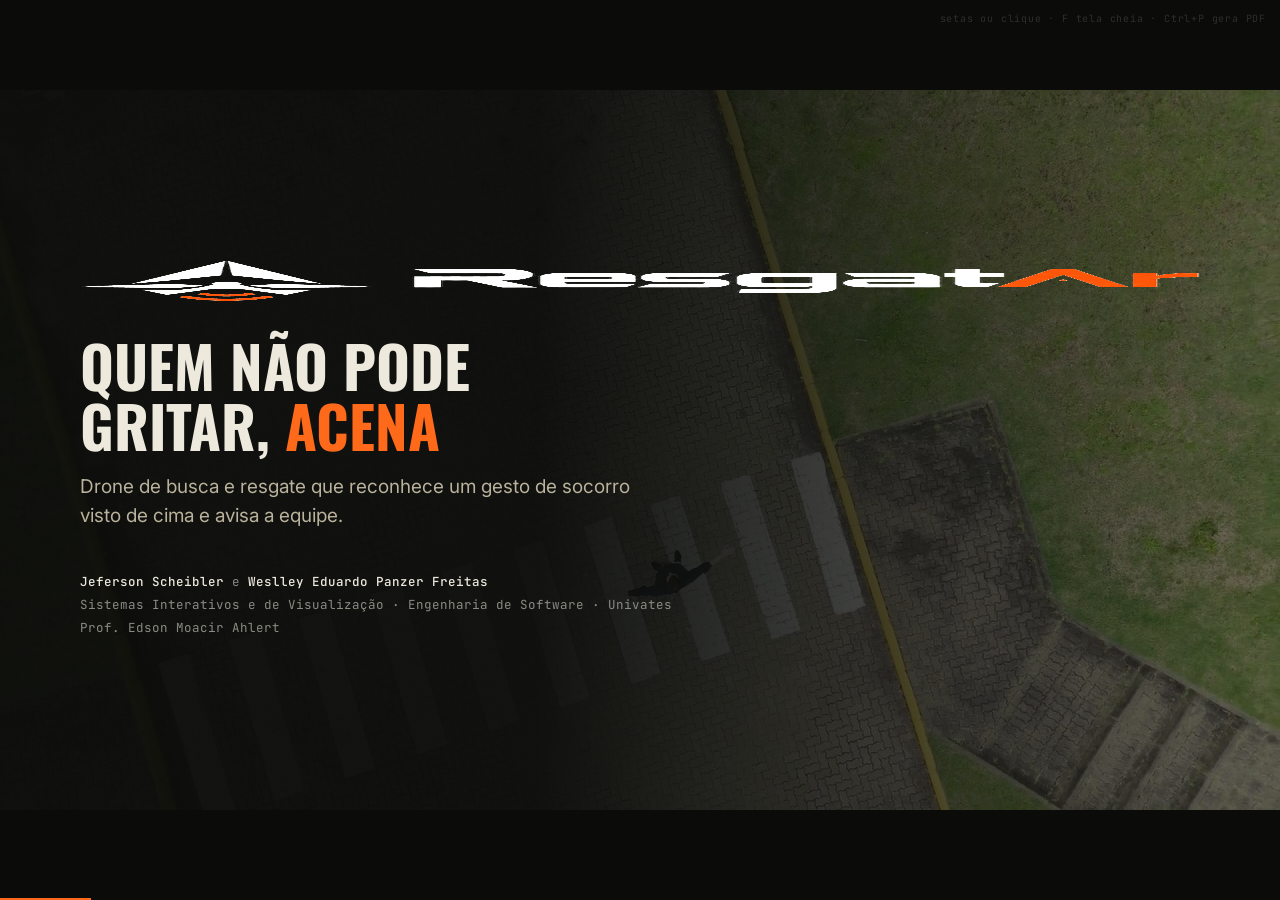
==== slides/index.html @ 965cc5d2 "Adiciona a apresentação do pitch publicada pelo GitHub Pages Treze slides cobrindo conceito, storybo" ====
<!DOCTYPE html>
<html lang="pt-BR">
<head>
<meta charset="UTF-8" />
<meta name="viewport" content="width=device-width, initial-scale=1.0" />
<title>ResgatAr: pitch da interação não convencional</title>
<link rel="icon" type="image/png" href="../favicon.png" />
<link rel="preconnect" href="https://fonts.googleapis.com" />
<link rel="preconnect" href="https://fonts.gstatic.com" crossorigin />
<link href="https://fonts.googleapis.com/css2?family=Oswald:wght@500;600;700&family=JetBrains+Mono:wght@400;500;700&family=Inter:wght@400;500;600&display=swap" rel="stylesheet" />
<style>
  :root {
    --ink: #0B0C0A;
    --panel: #141513;
    --panel-2: #1B1C19;
    --border: #2E2F2A;
    --stone: #B9B29C;
    --paper: #EDE9DD;
    --text-dim: #8A8C82;
    --orange: #FF6A1A;
    --orange-dim: #C94E0E;
    --alert: #E8491D;
    --ok: #8A9A6E;
    --display: "Oswald", "Inter", system-ui, sans-serif;
    --mono: "JetBrains Mono", ui-monospace, monospace;
    --body: "Inter", system-ui, -apple-system, sans-serif;
  }
  * { box-sizing: border-box; }
  html, body { height: 100%; }
  body {
    margin: 0;
    background: var(--ink);
    color: var(--paper);
    font-family: var(--body);
    overflow: hidden;
  }

  /* ---------- palco 16:9 escalado para caber na janela ---------- */
  .palco {
    position: absolute;
    left: 50%;
    top: 50%;
    width: 1280px;
    height: 720px;
    margin: -360px 0 0 -640px;
    transform-origin: center center;
  }
  .slide {
    position: absolute;
    inset: 0;
    display: none;
    padding: 46px 58px 54px;
    background: var(--ink);
  }
  .slide.ativo { display: block; }

  .topo {
    position: absolute;
    inset: 0 0 auto 0;
    height: 3px;
    background: linear-gradient(90deg, var(--orange) 0%, var(--orange-dim) 100%);
  }

  /* ---------- tipografia ---------- */
  .etiqueta {
    font-family: var(--mono);
    font-size: 11px;
    letter-spacing: 0.16em;
    text-transform: uppercase;
    color: var(--orange);
    margin-bottom: 10px;
  }
  h2 {
    font-family: var(--display);
    font-weight: 600;
    font-size: 40px;
    line-height: 1.08;
    letter-spacing: 0.01em;
    text-transform: uppercase;
    margin: 0 0 20px;
  }
  h2 em { font-style: normal; color: var(--orange); }
  p { margin: 0 0 12px; font-size: 17px; line-height: 1.5; color: var(--paper); }
  p.sec { color: var(--stone); font-size: 15.5px; }
  ul { margin: 0; padding: 0; list-style: none; }
  li {
    position: relative;
    padding-left: 20px;
    margin-bottom: 11px;
    font-size: 17px;
    line-height: 1.45;
  }
  li::before {
    content: "";
    position: absolute;
    left: 0;
    top: 10px;
    width: 8px;
    height: 2px;
    background: var(--orange);
  }
  li b { color: var(--paper); font-weight: 600; }
  li span { color: var(--stone); }
  .mono { font-family: var(--mono); }
  .dim { color: var(--text-dim); }

  .duas { display: grid; grid-template-columns: 1fr 1fr; gap: 34px; align-items: start; }
  .duas.larga-dir { grid-template-columns: 0.85fr 1.15fr; }
  .duas.larga-esq { grid-template-columns: 1.15fr 0.85fr; }

  figure { margin: 0; }
  figure img { width: 100%; display: block; border: 1px solid var(--border); }
  figcaption {
    font-family: var(--mono);
    font-size: 11px;
    color: var(--text-dim);
    margin-top: 7px;
    line-height: 1.45;
  }

  /* ---------- capa ---------- */
  .capa.ativo { display: flex; }
  .capa {
    flex-direction: column;
    justify-content: center;
    padding: 0 80px;
    background:
      linear-gradient(90deg, rgba(11,12,10,0.97) 42%, rgba(11,12,10,0.55) 100%),
      url("img/acao.jpg") center/cover no-repeat;
  }
  .capa img.marca { height: 40px; width: auto; margin-bottom: 34px; }
  .capa h1 {
    font-family: var(--display);
    font-weight: 700;
    font-size: 58px;
    line-height: 1.04;
    text-transform: uppercase;
    margin: 0 0 18px;
    max-width: 700px;
  }
  .capa h1 em { font-style: normal; color: var(--orange); }
  .capa .sub { font-size: 19px; color: var(--stone); max-width: 560px; margin-bottom: 40px; }
  .capa .ficha { font-family: var(--mono); font-size: 12.5px; color: var(--text-dim); line-height: 1.85; }
  .capa .ficha b { color: var(--paper); font-weight: 500; }

  /* ---------- blocos de destaque ---------- */
  .cartao {
    border: 1px solid var(--border);
    background: var(--panel);
    padding: 16px 18px;
  }
  .cartao.acende { border-color: var(--orange); }
  .cartao h3 {
    font-family: var(--mono);
    font-size: 10.5px;
    letter-spacing: 0.12em;
    text-transform: uppercase;
    color: var(--orange);
    margin: 0 0 8px;
    font-weight: 500;
  }
  .cartao p { font-size: 15px; margin: 0; line-height: 1.45; }

  .numeros { display: grid; grid-template-columns: repeat(3, 1fr); gap: 14px; margin-top: 6px; }
  .numero { border-left: 2px solid var(--orange); padding-left: 12px; }
  .numero b {
    display: block;
    font-family: var(--display);
    font-size: 34px;
    font-weight: 600;
    line-height: 1;
    color: var(--paper);
  }
  .numero span {
    display: block;
    font-family: var(--mono);
    font-size: 10.5px;
    text-transform: uppercase;
    letter-spacing: 0.07em;
    color: var(--text-dim);
    margin-top: 6px;
    line-height: 1.4;
  }

  /* ---------- tabela ---------- */
  table { width: 100%; border-collapse: collapse; font-family: var(--mono); font-size: 14px; }
  th, td { text-align: left; padding: 13px 10px; border-bottom: 1px solid var(--border); }
  th {
    font-size: 10px;
    letter-spacing: 0.1em;
    text-transform: uppercase;
    color: var(--text-dim);
    font-weight: 500;
  }
  td.nao { color: var(--alert); }
  td.sim { color: var(--ok); }
  tr.destaque td { background: rgba(255, 106, 26, 0.08); }

  /* ---------- fluxo ---------- */
  .fluxo { display: grid; grid-template-columns: repeat(5, 1fr); gap: 8px; margin-top: 4px; }
  .etapa {
    border: 1px solid var(--border);
    background: var(--panel);
    padding: 16px 14px 18px;
    min-height: 168px;
    position: relative;
  }
  .etapa:not(:last-child)::after {
    content: "";
    position: absolute;
    right: -8px;
    top: 50%;
    width: 8px;
    height: 1px;
    background: var(--orange);
  }
  .etapa b {
    display: block;
    font-family: var(--mono);
    font-size: 9.5px;
    letter-spacing: 0.1em;
    text-transform: uppercase;
    color: var(--orange);
    margin-bottom: 7px;
    font-weight: 500;
  }
  .etapa span { font-size: 14.5px; line-height: 1.45; color: var(--paper); }

  /* ---------- painel do storyboard ---------- */
  .cena { position: relative; }
  .cena img { width: 100%; display: block; border: 1px solid var(--border); }
  .janela {
    position: absolute;
    border: 2px solid var(--orange);
    aspect-ratio: 1;
    box-sizing: border-box;
  }
  .janela.fraca { border-color: rgba(255, 106, 26, 0.55); }
  .janela.travada { box-shadow: 0 0 0 999px rgba(11, 12, 10, 0.5); }
  .marcador {
    position: absolute;
    font-family: var(--mono);
    font-size: 10px;
    letter-spacing: 0.08em;
    text-transform: uppercase;
    color: var(--orange);
    background: rgba(11, 12, 10, 0.82);
    padding: 2px 6px;
    white-space: nowrap;
  }

  .estado-caixa {
    border: 1px solid var(--border);
    background: var(--panel-2);
    padding: 12px 14px;
    margin-bottom: 12px;
  }
  .estado-caixa.ok { background: var(--orange); border-color: var(--orange); }
  .estado-caixa b {
    display: block;
    font-family: var(--display);
    font-size: 24px;
    text-transform: uppercase;
    letter-spacing: 0.03em;
    line-height: 1;
  }
  .estado-caixa.ok b { color: var(--ink); }
  .estado-caixa span {
    display: block;
    font-family: var(--mono);
    font-size: 11px;
    color: var(--text-dim);
    margin-top: 6px;
  }
  .estado-caixa.ok span { color: rgba(23, 11, 2, 0.8); }

  .barra { height: 7px; background: var(--panel-2); border: 1px solid var(--border); margin: 10px 0 4px; }
  .barra > i { display: block; height: 100%; background: var(--orange); }

  .passos { display: grid; grid-template-columns: repeat(5, 1fr); gap: 7px; margin-top: 16px; }
  .passos div {
    font-family: var(--mono);
    font-size: 9.5px;
    letter-spacing: 0.07em;
    text-transform: uppercase;
    color: var(--text-dim);
    border-top: 2px solid var(--border);
    padding-top: 7px;
  }
  .passos div.aqui { color: var(--orange); border-top-color: var(--orange); }

  /* ---------- links ---------- */
  .link-grande {
    display: inline-block;
    font-family: var(--mono);
    font-size: 15px;
    color: var(--ink);
    background: var(--orange);
    padding: 12px 20px;
    text-decoration: none;
    letter-spacing: 0.02em;
  }
  .link-grande:hover { background: var(--paper); }
  a.discreto { color: var(--orange); text-decoration: none; border-bottom: 1px solid var(--orange-dim); }

  /* ---------- rodapé e navegação ---------- */
  .rodape {
    position: absolute;
    left: 58px;
    right: 58px;
    bottom: 20px;
    display: flex;
    justify-content: space-between;
    align-items: center;
    font-family: var(--mono);
    font-size: 10px;
    letter-spacing: 0.1em;
    text-transform: uppercase;
    color: var(--text-dim);
  }
  .progresso {
    position: absolute;
    left: 0;
    bottom: 0;
    height: 2px;
    background: var(--orange);
    transition: width 0.18s ease;
  }
  .ajuda {
    position: fixed;
    right: 14px;
    top: 12px;
    font-family: var(--mono);
    font-size: 10px;
    letter-spacing: 0.08em;
    color: var(--border);
    pointer-events: none;
  }

  /* ---------- impressão em PDF ---------- */
  @page { size: 1280px 720px; margin: 0; }
  @media print {
    body { overflow: visible; background: #fff; }
    .palco {
      position: static;
      width: 1280px;
      height: auto;
      margin: 0;
      transform: none !important;
    }
    .slide {
      position: relative;
      display: block !important;
      width: 1280px;
      height: 720px;
      page-break-after: always;
      break-after: page;
    }
    /* as capas usam flex para centralizar, e precisam manter isso no PDF */
    .slide.capa { display: flex !important; }
    .ajuda, .progresso { display: none; }
  }
</style>
</head>
<body>

<div class="palco" id="palco">

  <!-- ============ CAPA ============ -->
  <section class="slide capa ativo">
    <img class="marca" src="../logo-horizontal-white.png" alt="ResgatAr" />
    <h1>Quem não pode<br />gritar, <em>acena</em></h1>
    <p class="sub">Drone de busca e resgate que reconhece um gesto de socorro visto de cima e avisa a equipe.</p>
    <div class="ficha">
      <b>Jeferson Scheibler</b> e <b>Weslley Eduardo Panzer Freitas</b><br />
      Sistemas Interativos e de Visualização &middot; Engenharia de Software &middot; Univates<br />
      Prof. Edson Moacir Ahlert
    </div>
  </section>

  <!-- ============ 1. CONCEITUAL ============ -->
  <section class="slide">
    <div class="topo"></div>
    <div class="etiqueta">01 &middot; Problema, público e cenário</div>
    <h2>Ela está a 40 metros de você<br />e ninguém consegue <em>vê-la</em></h2>
    <div class="duas larga-esq">
      <div>
        <ul>
          <li><b>Quem se perde em mata fechada</b> <span>raramente consegue gritar depois de horas de exaustão, e o celular costuma estar sem bateria ou sem sinal.</span></li>
          <li><b>De cima, a copa esconde tudo.</b> <span>A busca aérea varre quilômetros quadrados, e a pessoa no chão ocupa poucos pixels no vídeo.</span></li>
          <li><b>Público direto:</b> <span>a pessoa buscada, ferida, cansada, sem equipamento nenhum.</span></li>
          <li><b>Público indireto:</b> <span>a equipe de busca, que precisa de uma coordenada confiável para decidir onde entrar a pé.</span></li>
        </ul>
        <div class="cartao" style="margin-top:14px">
          <h3>Cenário de uso</h3>
          <p>Varredura aérea sobre área de vários quilômetros quadrados, com o drone a 100 m do solo e cerca de 35 minutos de bateria por saída. A interação dura poucos segundos e só acontece uma vez.</p>
        </div>
      </div>
      <figure>
        <div class="cena">
          <img src="img/contexto.jpg" alt="Vista aérea com uma pessoa pequena no terreno" />
          <div class="janela fraca" style="left:33.5%; top:43.6%; width:11.9%"></div>
          <div class="marcador" style="left:33.5%; top:33%">a pessoa, a 33 m de altura</div>
        </div>
        <figcaption>Quadro real de um dos nossos voos. O alvo da busca é aquele vulto escuro no meio do pátio.</figcaption>
      </figure>
    </div>
    <div class="rodape"><span>ResgatAr</span><span>01 / 13</span></div>
  </section>

  <section class="slide">
    <div class="topo"></div>
    <div class="etiqueta">02 &middot; Problema de interação</div>
    <h2>Não existe tela<br />nos dois lados</h2>
    <div class="duas">
      <div>
        <p>A interação convencional pressupõe um dispositivo na mão de alguém. Aqui, os dois lados quebram essa premissa.</p>
        <ul>
          <li><b>Do lado da vítima:</b> <span>nada. Sem teclado, sem toque, sem voz audível a 100 metros, sem app para instalar em plena mata.</span></li>
          <li><b>Do lado da equipe:</b> <span>a alternativa atual é um operador olhando vídeo aéreo durante os 38 minutos de rota. Atenção humana não sustenta isso, e o custo de um deslize é uma pessoa não encontrada.</span></li>
        </ul>
      </div>
      <div>
        <div class="cartao acende">
          <h3>O que a interação precisa ser</h3>
          <p>Feita <b>com o corpo</b>, a <b>dezenas de metros</b> de distância, <b>sem contato</b>, <b>sem áudio</b> e <b>sem dispositivo</b>, interpretada pela própria máquina em tempo real.</p>
        </div>
        <p class="sec" style="margin-top:14px">Não é uma interação não convencional por estilo. É a única categoria de interação que sobra quando se tiram o toque, a voz e o dispositivo.</p>
        <div class="cartao" style="margin-top:8px">
          <h3>Risco que define o projeto</h3>
          <p>Um movimento qualquer não pode virar alerta. Prevenção de erro deixa de ser detalhe de usabilidade e vira requisito central.</p>
        </div>
      </div>
    </div>
    <div class="rodape"><span>ResgatAr</span><span>02 / 13</span></div>
  </section>

  <section class="slide">
    <div class="topo"></div>
    <div class="etiqueta">03 &middot; Técnica escolhida e justificativa</div>
    <h2>Gesto corporal lido por<br /><em>visão computacional</em> aérea</h2>
    <div class="duas larga-dir">
      <div>
        <ul>
          <li><b>O gesto:</b> <span>braços estendidos na horizontal, um T visto da vertical.</span></li>
          <li><b>Escolhido por medição,</b> <span>não por intuição: 13 gestos aeronáuticos da base UAV-GESTURE, 119 clipes, 37.151 quadros anotados.</span></li>
          <li><b>Cinco critérios:</b> <span>abertura vista de cima, distância da postura de repouso, separabilidade, estabilidade no tempo e simetria entre os braços.</span></li>
          <li><b>O T venceu nos cinco</b> <span>ao mesmo tempo: 2,53 comprimentos de tronco de abertura contra 2,02 do segundo colocado.</span></li>
        </ul>
        <div class="cartao" style="margin-top:12px">
          <h3>Por que não acenar com os braços para cima</h3>
          <p>Visto da vertical, o braço erguido se projeta sobre a própria cabeça e some. O braço horizontal projeta a envergadura inteira no plano do solo.</p>
        </div>
      </div>
      <figure>
        <img src="img/gesto-comparacao.jpg" alt="Três posturas vistas de cima: em pé, um braço erguido e braços na horizontal" />
        <figcaption>
          Da esquerda para a direita, como a câmera do drone enxerga: <b>em pé</b>, um vulto compacto;
          <b>um braço erguido</b>, quase igual ao anterior; <b>braços na horizontal</b>, inconfundível.
          É esse contraste que o modelo precisa aprender.
        </figcaption>
      </figure>
    </div>
    <div class="rodape"><span>ResgatAr</span><span>03 / 13</span></div>
  </section>

  <section class="slide">
    <div class="topo"></div>
    <div class="etiqueta">04 &middot; Tecnologias e fluxo de interação</div>
    <h2>Do braço aberto<br />ao aviso na base</h2>
    <div class="fluxo">
      <div class="etapa">
        <b>1 &middot; Usuário</b>
        <span>A pessoa abre os braços em T e sustenta a postura ao ver o drone.</span>
      </div>
      <div class="etapa">
        <b>2 &middot; Sensor</b>
        <span>Câmera de bordo, apontada para baixo, gravando ou transmitindo ao vivo.</span>
      </div>
      <div class="etapa">
        <b>3 &middot; Processamento</b>
        <span>Uma janela varre o quadro e o modelo classifica cada recorte, no próprio navegador.</span>
      </div>
      <div class="etapa">
        <b>4 &middot; Atuador</b>
        <span>Confirmado o gesto por 1,5 s, a busca para e a posição é registrada.</span>
      </div>
      <div class="etapa">
        <b>5 &middot; Feedback</b>
        <span>A base recebe confiança, instante, posição no quadro e o recorte que decidiu.</span>
      </div>
    </div>
    <div class="duas" style="margin-top:24px">
      <div>
        <div class="cartao">
          <h3>Captura e preparo dos dados</h3>
          <p><b>DJI Flip</b> para os voos, com a altura lida da telemetria gravada dentro do próprio MP4.
          <b>Python</b> com ffmpeg, OpenCV e um detector de pessoas para recortar os quadros de treino.</p>
        </div>
      </div>
      <div>
        <div class="cartao">
          <h3>Reconhecimento e interface</h3>
          <p><b>Teachable Machine</b> para treinar o classificador de imagem e <b>TensorFlow.js</b> para executá-lo no navegador.
          Interface própria em HTML, CSS e JavaScript. <b>MediaMTX</b> converte o RTMP do drone em WebRTC.</p>
        </div>
      </div>
    </div>
    <p class="sec" style="margin-top:20px">A pessoa não configura nada, não confirma nada e não recebe retorno na tela. Todo o custo da interação ficou do lado do sistema, que é o ponto da proposta.</p>
    <div class="rodape"><span>ResgatAr</span><span>04 / 13</span></div>
  </section>

  <!-- ============ 2. STORYBOARD ============ -->
  <section class="slide">
    <div class="topo"></div>
    <div class="etiqueta">05 &middot; Storyboard, momento 1</div>
    <h2>Contexto e <em>intenção</em></h2>
    <div class="duas larga-dir">
      <div>
        <p><b>Onde ela está:</b> caída num ponto qualquer da área de busca, há horas, sem conseguir andar até um lugar visível.</p>
        <p><b>O que ela quer:</b> ser vista. Ela escuta o zumbido do drone se aproximando e sabe que tem poucos segundos de janela.</p>
        <p class="sec">Do alto, ela é um vulto de poucos pixels no meio do terreno. Nenhum operador consegue garantir que vai reparar nesse ponto a cada quadro de uma rota de 27 quilômetros.</p>
        <div class="passos">
          <div class="aqui">Contexto</div>
          <div class="aqui">Intenção</div>
          <div>Ação</div>
          <div>Interpretação</div>
          <div>Resposta</div>
        </div>
      </div>
      <figure>
        <div class="cena">
          <img src="img/contexto.jpg" alt="Pessoa vista de cima, pequena no terreno" />
          <div class="janela fraca" style="left:33.5%; top:43.6%; width:11.9%"></div>
        </div>
        <figcaption>Drone a 33 m, quadro real do voo de captura.</figcaption>
      </figure>
    </div>
    <div class="rodape"><span>ResgatAr</span><span>05 / 13</span></div>
  </section>

  <section class="slide">
    <div class="topo"></div>
    <div class="etiqueta">06 &middot; Storyboard, momento 2</div>
    <h2>A <em>ação</em>: ela abre os braços</h2>
    <div class="duas larga-dir">
      <div>
        <p><b>O que ela faz:</b> estende os braços na horizontal e segura a postura, olhando para cima.</p>
        <p><b>Por que funciona:</b> é o gesto mais barato que existe em termos de esforço, não depende de voz nem de equipamento, e é justamente o que ganha mais área quando visto da vertical.</p>
        <p class="sec">Ela não precisa saber nada sobre o sistema. Não há menu, não há confirmação, não há erro possível de digitação. A instrução cabe em uma frase de campanha pública: se um drone se aproximar, abra os braços.</p>
        <div class="passos">
          <div>Contexto</div>
          <div>Intenção</div>
          <div class="aqui">Ação</div>
          <div>Interpretação</div>
          <div>Resposta</div>
        </div>
      </div>
      <figure>
        <div class="cena">
          <img src="img/acao.jpg" alt="Pessoa de braços abertos vista de cima" />
          <div class="janela fraca" style="left:38.4%; top:52.9%; width:27.8%"></div>
        </div>
        <figcaption>Mesmo voo, drone a 14 m. A envergadura aberta passa a dominar o recorte.</figcaption>
      </figure>
    </div>
    <div class="rodape"><span>ResgatAr</span><span>06 / 13</span></div>
  </section>

  <section class="slide">
    <div class="topo"></div>
    <div class="etiqueta">07 &middot; Storyboard, momento 3</div>
    <h2>Como o sistema <em>interpreta</em></h2>
    <div class="duas larga-dir">
      <div>
        <div class="estado-caixa">
          <b>Procurando</b>
          <span>varrendo o quadro, 98 posições</span>
        </div>
        <p>A janela laranja é exatamente o que o classificador recebe: um recorte de 224 por 224 pixels. Ela percorre o quadro em grade, com passo de meia janela.</p>
        <p class="sec">Quando alguma posição passa de 50 por cento de confiança, a varredura para e a janela trava ali, passando a acompanhar a pessoa a cada ciclo, como o gimbal faria no drone real.</p>
        <div class="barra"><i style="width:22%"></i></div>
        <p class="mono dim" style="font-size:12px; margin:0">socorro: 22%</p>
        <div class="passos">
          <div>Contexto</div>
          <div>Intenção</div>
          <div>Ação</div>
          <div class="aqui">Interpretação</div>
          <div>Resposta</div>
        </div>
      </div>
      <figure>
        <div class="cena">
          <img src="img/acao.jpg" alt="Quadro aéreo com a janela de varredura percorrendo a imagem" />
          <div class="janela fraca" style="left:5%; top:6%; width:27.8%"></div>
          <div class="janela fraca" style="left:19%; top:6%; width:27.8%"></div>
          <div class="janela fraca" style="left:33%; top:6%; width:27.8%"></div>
          <div class="janela" style="left:47%; top:6%; width:27.8%"></div>
          <div class="marcador" style="left:47%; top:0">janela do classificador</div>
        </div>
        <figcaption>A varredura em grade, ainda longe da pessoa.</figcaption>
      </figure>
    </div>
    <div class="rodape"><span>ResgatAr</span><span>07 / 13</span></div>
  </section>

  <section class="slide">
    <div class="topo"></div>
    <div class="etiqueta">08 &middot; Storyboard, momento 4</div>
    <h2>A <em>resposta</em> do sistema</h2>
    <div class="duas larga-dir">
      <div>
        <div class="estado-caixa ok">
          <b>Localizado</b>
          <span>pessoa pedindo socorro; missão encerrada</span>
        </div>
        <p>A confiança precisa ficar acima de 85 por cento por 1,5 segundo contínuo. Só então o sistema declara a localização, para a busca e congela o quadro.</p>
        <p class="sec">A equipe recebe a confiança sustentada, o instante, a posição no quadro e o recorte exato que o modelo classificou. O recorte importa: é o que permite a um humano conferir a decisão da máquina em um segundo.</p>
        <div class="barra"><i style="width:97%"></i></div>
        <p class="mono" style="font-size:12px; margin:0; color:var(--orange)">socorro: 97%</p>
        <div class="passos">
          <div>Contexto</div>
          <div>Intenção</div>
          <div>Ação</div>
          <div>Interpretação</div>
          <div class="aqui">Resposta</div>
        </div>
      </div>
      <figure>
        <div class="cena">
          <img src="img/acao.jpg" alt="Quadro aéreo com a janela travada sobre a pessoa de braços abertos" />
          <div class="janela travada" style="left:38.4%; top:52.9%; width:27.8%"></div>
          <div class="marcador" style="left:38.4%; top:46.5%">localizado</div>
        </div>
        <figcaption>Janela travada na pessoa, com o resto do quadro escurecido.</figcaption>
      </figure>
    </div>
    <div class="rodape"><span>ResgatAr</span><span>08 / 13</span></div>
  </section>

  <!-- ============ 3. PROTÓTIPO ============ -->
  <section class="slide">
    <div class="topo"></div>
    <div class="etiqueta">09 &middot; Protótipo, a decisão de projeto</div>
    <h2>A conta que mudou<br />o projeto inteiro</h2>
    <div class="duas">
      <div>
        <p>A concepção inicial era reconhecer o gesto direto na altura de varredura. Uma conta de óptica derrubou a ideia antes da primeira linha de código.</p>
        <p class="sec">Com campo de visão de 84 graus e sensor de 1920 pixels, a 100 metros os braços abertos somam 18 pixels de ponta a ponta, e cada braço tem 1,1 pixel de espessura. Nenhum volume de dados resolve isso: a informação não chega ao sensor.</p>
        <div class="cartao acende" style="margin-top:14px">
          <h3>Consequência</h3>
          <p>A operação virou dois estágios: detectar a pessoa a 100 m, descer para 25 m e só então classificar o gesto. <b>Esta entrega implementa e testa o segundo estágio</b>, que é onde mora a interação.</p>
        </div>
      </div>
      <div>
        <table>
          <tr><th>Altura</th><th>Envergadura</th><th>Espessura</th><th>Classificável</th></tr>
          <tr><td>100 m</td><td>18 px</td><td>1,1 px</td><td class="nao">não</td></tr>
          <tr><td>50 m</td><td>36 px</td><td>2,1 px</td><td class="nao">não</td></tr>
          <tr class="destaque"><td>25 m</td><td>72 px</td><td>4,3 px</td><td class="sim">sim</td></tr>
          <tr><td>15 m</td><td>121 px</td><td>7,1 px</td><td class="sim">sim</td></tr>
        </table>
        <p class="sec mono" style="font-size:12px; margin-top:12px">Pessoa de 1,70 m de envergadura, braço de 10 cm de espessura.</p>
        <div class="cartao" style="margin-top:18px">
          <h3>E se trocar a câmera?</h3>
          <p>Mesmo em 4K, a 100 metros o braço fica com 2,1 pixels. O limite é geométrico, não de equipamento.</p>
        </div>
      </div>
    </div>
    <div class="rodape"><span>ResgatAr</span><span>09 / 13</span></div>
  </section>

  <section class="slide">
    <div class="topo"></div>
    <div class="etiqueta">10 &middot; Protótipo, dados e viés</div>
    <h2>Treinamos com<br />voos <em>nossos</em></h2>
    <div class="duas larga-esq">
      <div>
        <ul>
          <li><b>Cinco voos no campus,</b> <span>seis minutos em 4K, entre 13 e 37 metros, com o drone orbitando para variar ângulo e escala.</span></li>
          <li><b>Roteiro definido antes:</b> <span>o T, depois em pé, caminhando, sentado, deitado, um braço só, aceno, e terreno vazio.</span></li>
          <li><b>Recorte de tamanho fixo no solo,</b> <span>cerca de 6 metros. Se o recorte acompanhasse o vulto, o modelo aprenderia escala em vez de postura.</span></li>
          <li><b>O viés foi medido.</b> <span>Um classificador que só vê cor e brilho acertava 90 por cento, porque o voo do gesto saiu mais claro. Com ganho de brilho aleatório nas duas classes, caiu para 75.</span></li>
        </ul>
      </div>
      <div>
        <div class="numeros">
          <div class="numero"><b>214</b><span>recortes<br />socorro</span></div>
          <div class="numero"><b>331</b><span>recortes<br />sem socorro</span></div>
          <div class="numero"><b>90&rarr;75</b><span>atalho de cor<br />depois da correção</span></div>
        </div>
        <div class="cartao" style="margin-top:18px">
          <h3>Por que isso importa</h3>
          <p>Sem esse cuidado o modelo mostraria acurácia alta separando o cenário do voo, e falharia no primeiro terreno novo.</p>
        </div>
      </div>
    </div>
    <figure style="margin-top:16px">
      <img src="img/dataset.jpg" alt="Amostra das duas classes do conjunto de treino" />
      <figcaption>Acima da linha laranja, a classe <b>socorro</b>. Abaixo, <b>sem socorro</b>: as mesmas pessoas em outras posturas, a cena do voo sem a pessoa e terreno vazio.</figcaption>
    </figure>
    <div class="rodape"><span>ResgatAr</span><span>10 / 13</span></div>
  </section>

  <section class="slide">
    <div class="topo"></div>
    <div class="etiqueta">11 &middot; Protótipo, demonstração</div>
    <h2>Funciona, e dá<br />para <em>conferir</em></h2>
    <div class="duas">
      <div>
        <ul>
          <li><b>Sobre o voo com o gesto:</b> <span>localizou entre 3,7 e 31 segundos de vídeo, com confiança sustentada de 90 a 100 por cento.</span></li>
          <li><b>Com a janela sobre a pessoa:</b> <span>99 a 100 por cento. Deslocada 4 metros para o lado, cai a zero. O modelo responde à postura, não ao cenário.</span></li>
          <li><b>Sobre o voo sem gesto</b> <span>(caminhando, um braço, agachado, deitado): o máximo encontrado em qualquer posição do quadro foi 13 por cento. Nunca travou.</span></li>
          <li><b>Ao vivo:</b> <span>o mesmo fluxo rodou sobre a transmissão do drone via RTMP, localizando com 94 por cento.</span></li>
        </ul>
      </div>
      <div>
        <div class="numeros">
          <div class="numero"><b>97%</b><span>confiança<br />sustentada</span></div>
          <div class="numero"><b>1,5 s</b><span>de confirmação<br />exigida</span></div>
          <div class="numero"><b>31 ms</b><span>por inferência<br />no navegador</span></div>
        </div>
        <div class="cartao" style="margin-top:16px">
          <h3>Tudo local, nada em servidor</h3>
          <p>A inferência roda no navegador com TensorFlow.js. Nenhum quadro de vídeo sai da máquina, que é a condição de operação em campo sem conectividade.</p>
        </div>
        <p style="margin-top:16px">
          <a class="link-grande" href="../busca.html">Demonstração ao vivo &rarr;</a>
        </p>
      </div>
    </div>
    <p class="sec" style="margin-top:20px">O critério é o mesmo em qualquer fonte: 85 por cento de confiança sustentados por 1,5 segundo. Abaixo disso o sistema registra a rejeição e continua procurando, porque avisar errado custa uma equipe deslocada à toa.</p>
    <div class="rodape"><span>ResgatAr</span><span>11 / 13</span></div>
  </section>

  <section class="slide">
    <div class="topo"></div>
    <div class="etiqueta">12 &middot; Protótipo, limites e continuação</div>
    <h2>O que ainda<br />não está provado</h2>
    <div class="duas">
      <div>
        <div class="cartao" style="margin-bottom:12px">
          <h3>Limites honestos</h3>
          <p>Uma pessoa fez o gesto, de roupa escura, num piso só. Os trechos de teste vieram dos mesmos voos do treino, então isso prova o fluxo, não a generalização. A transmissão ao vivo esbarra no rádio do controle, que divide antena com o enlace do drone.</p>
        </div>
        <p class="sec">A varredura em grade leva cerca de 10 segundos por passada completa, e nesse intervalo alguém pode cruzar o quadro sem ser avaliado.</p>
      </div>
      <div>
        <div class="cartao acende">
          <h3>Continuação</h3>
          <p>Repetir o roteiro com <b>outras pessoas, roupas e terrenos</b>, e então treinar com um grupo e testar com outro.</p>
        </div>
        <ul style="margin-top:14px">
          <li><b>Detector de pessoa antes do classificador,</b> <span>para apontar onde olhar em vez de varrer às cegas.</span></li>
          <li><b>Ler a altura da telemetria no navegador,</b> <span>dimensionando a janela sozinha.</span></li>
          <li><b>Separar duas saídas:</b> <span>pessoa encontrada e pedido de socorro confirmado. Quem está deitado e imóvel é justamente quem mais precisa.</span></li>
          <li><b>Medir em uma placa real,</b> <span>com o modelo exportado em TensorFlow Lite.</span></li>
        </ul>
      </div>
    </div>
    <div class="rodape"><span>ResgatAr</span><span>12 / 13</span></div>
  </section>

  <!-- ============ FECHO ============ -->
  <section class="slide capa" style="background:linear-gradient(90deg, rgba(11,12,10,0.97) 46%, rgba(11,12,10,0.6) 100%), url('img/gesto-comparacao.jpg') center/cover no-repeat">
    <img class="marca" src="../logo-horizontal-white.png" alt="ResgatAr" />
    <h1>Uma pessoa abre<br />os braços. <em>Só isso.</em></h1>
    <p class="sub">A interação mais simples possível do lado de quem precisa, e todo o trabalho do lado da máquina.</p>
    <div class="ficha">
      Protótipo e dados: <a class="discreto" href="https://github.com/jeferson-scheibler/resgatar">github.com/jeferson-scheibler/resgatar</a><br />
      Demonstração: <a class="discreto" href="../busca.html">busca.html</a>
    </div>
    <div class="rodape"><span>ResgatAr</span><span>13 / 13</span></div>
  </section>

</div>

<div class="progresso" id="progresso"></div>
<div class="ajuda">setas ou clique &middot; F tela cheia &middot; Ctrl+P gera PDF</div>

<script>
  const slides = [...document.querySelectorAll(".slide")];
  const palco = document.getElementById("palco");
  const progresso = document.getElementById("progresso");
  let atual = 0;

  function mostrar(i) {
    atual = Math.min(Math.max(i, 0), slides.length - 1);
    slides.forEach((s, n) => s.classList.toggle("ativo", n === atual));
    progresso.style.width = `${((atual + 1) / slides.length) * 100}%`;
    location.hash = atual ? `#${atual + 1}` : "";
  }

  // o palco tem tamanho fixo de 1280x720 e é escalado para caber na janela,
  // assim o layout não muda entre o notebook e o projetor
  function ajustar() {
    const k = Math.min(innerWidth / 1280, innerHeight / 720);
    palco.style.transform = `scale(${k})`;
  }

  addEventListener("keydown", (e) => {
    if (["ArrowRight", "ArrowDown", "PageDown", " ", "Enter"].includes(e.key)) { mostrar(atual + 1); e.preventDefault(); }
    else if (["ArrowLeft", "ArrowUp", "PageUp", "Backspace"].includes(e.key)) { mostrar(atual - 1); e.preventDefault(); }
    else if (e.key === "Home") mostrar(0);
    else if (e.key === "End") mostrar(slides.length - 1);
    else if (e.key.toLowerCase() === "f") {
      if (document.fullscreenElement) document.exitFullscreen();
      else document.documentElement.requestFullscreen().catch(() => {});
    }
  });

  addEventListener("click", (e) => {
    if (e.target.closest("a")) return;
    mostrar(atual + (e.clientX < innerWidth * 0.25 ? -1 : 1));
  });

  let toqueX = null;
  addEventListener("touchstart", (e) => { toqueX = e.touches[0].clientX; }, { passive: true });
  addEventListener("touchend", (e) => {
    if (toqueX === null) return;
    const d = e.changedTouches[0].clientX - toqueX;
    if (Math.abs(d) > 40) mostrar(atual + (d < 0 ? 1 : -1));
    toqueX = null;
  }, { passive: true });

  addEventListener("resize", ajustar);
  ajustar();
  mostrar(Number(location.hash.slice(1)) - 1 || 0);
</script>
</body>
</html>
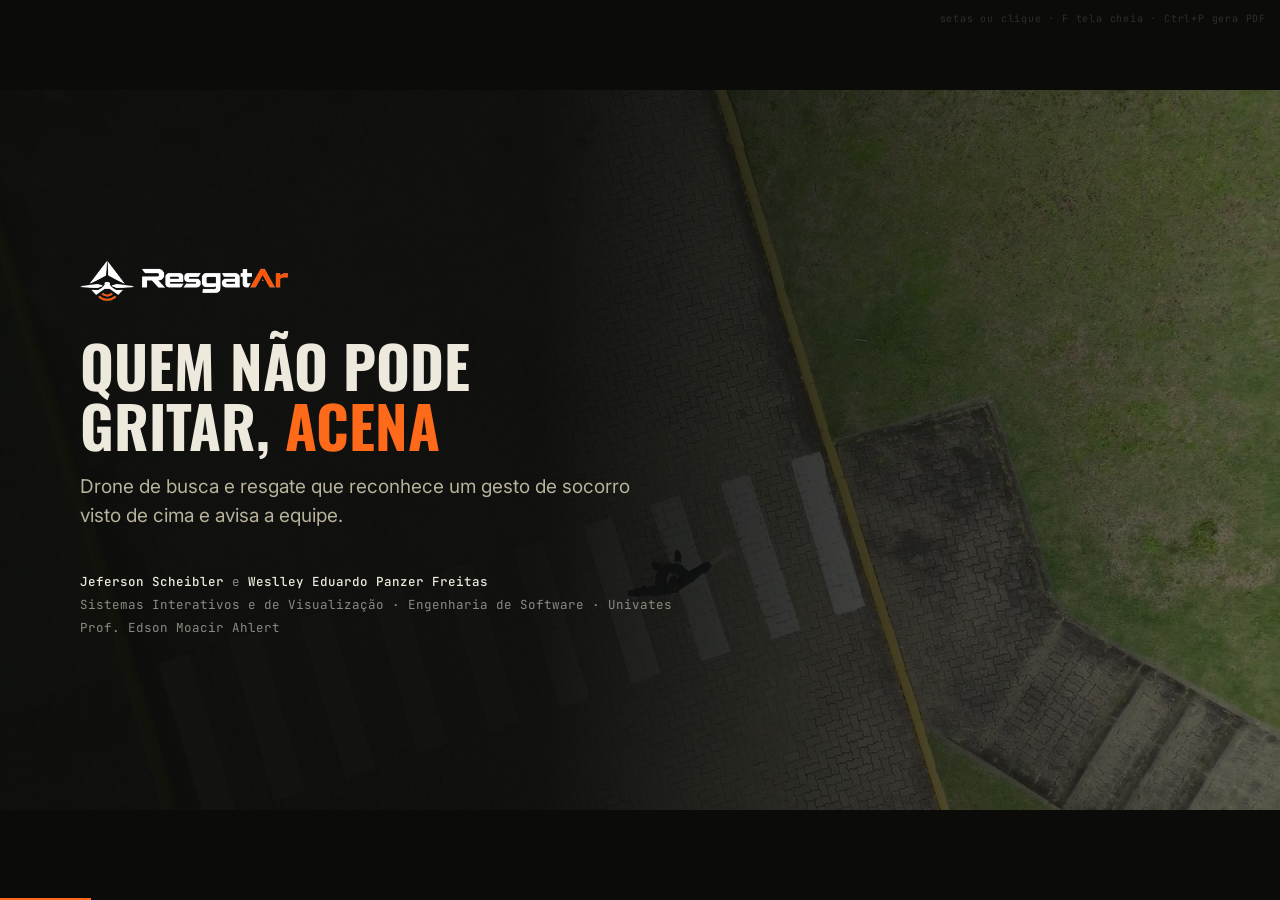
==== commit 39ca97cb: "Corrige a deformação do logotipo nas capas dos slides O flex em coluna esticava a largura da imagem," ====
--- a/slides/index.html
+++ b/slides/index.html
@@ -128,7 +128,8 @@
       linear-gradient(90deg, rgba(11,12,10,0.97) 42%, rgba(11,12,10,0.55) 100%),
       url("img/acao.jpg") center/cover no-repeat;
   }
-  .capa img.marca { height: 40px; width: auto; margin-bottom: 34px; }
+  /* sem align-self o flex em coluna estica a largura da marca e deforma o logotipo */
+  .capa img.marca { height: 40px; width: auto; align-self: flex-start; margin-bottom: 34px; }
   .capa h1 {
     font-family: var(--display);
     font-weight: 700;
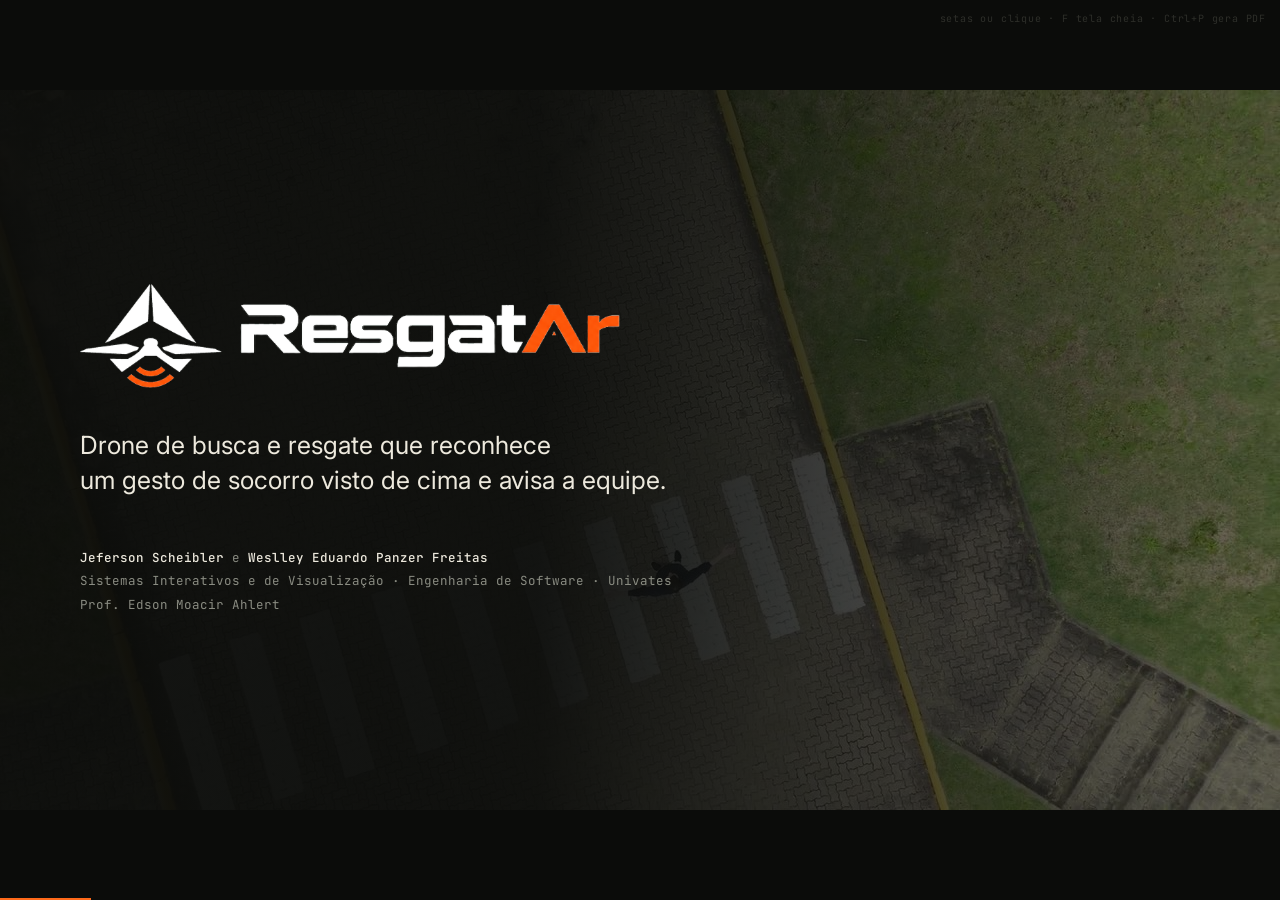
==== commit a99f9898: "Deixa a marca sustentar a capa, sem a frase de abertura O logotipo cresce para 104 px de altura e o " ====
--- a/slides/index.html
+++ b/slides/index.html
@@ -141,6 +141,8 @@
   }
   .capa h1 em { font-style: normal; color: var(--orange); }
   .capa .sub { font-size: 19px; color: var(--stone); max-width: 560px; margin-bottom: 40px; }
+  .capa.abertura img.marca { height: 104px; margin-bottom: 40px; }
+  .capa.abertura .sub { font-size: 25px; line-height: 1.4; color: var(--paper); max-width: 640px; margin-bottom: 48px; }
   .capa .ficha { font-family: var(--mono); font-size: 12.5px; color: var(--text-dim); line-height: 1.85; }
   .capa .ficha b { color: var(--paper); font-weight: 500; }
 
@@ -368,10 +370,9 @@
 <div class="palco" id="palco">
 
   <!-- ============ CAPA ============ -->
-  <section class="slide capa ativo">
+  <section class="slide capa abertura ativo">
     <img class="marca" src="../logo-horizontal-white.png" alt="ResgatAr" />
-    <h1>Quem não pode<br />gritar, <em>acena</em></h1>
-    <p class="sub">Drone de busca e resgate que reconhece um gesto de socorro visto de cima e avisa a equipe.</p>
+    <p class="sub">Drone de busca e resgate que reconhece<br />um gesto de socorro visto de cima e avisa a equipe.</p>
     <div class="ficha">
       <b>Jeferson Scheibler</b> e <b>Weslley Eduardo Panzer Freitas</b><br />
       Sistemas Interativos e de Visualização &middot; Engenharia de Software &middot; Univates<br />
